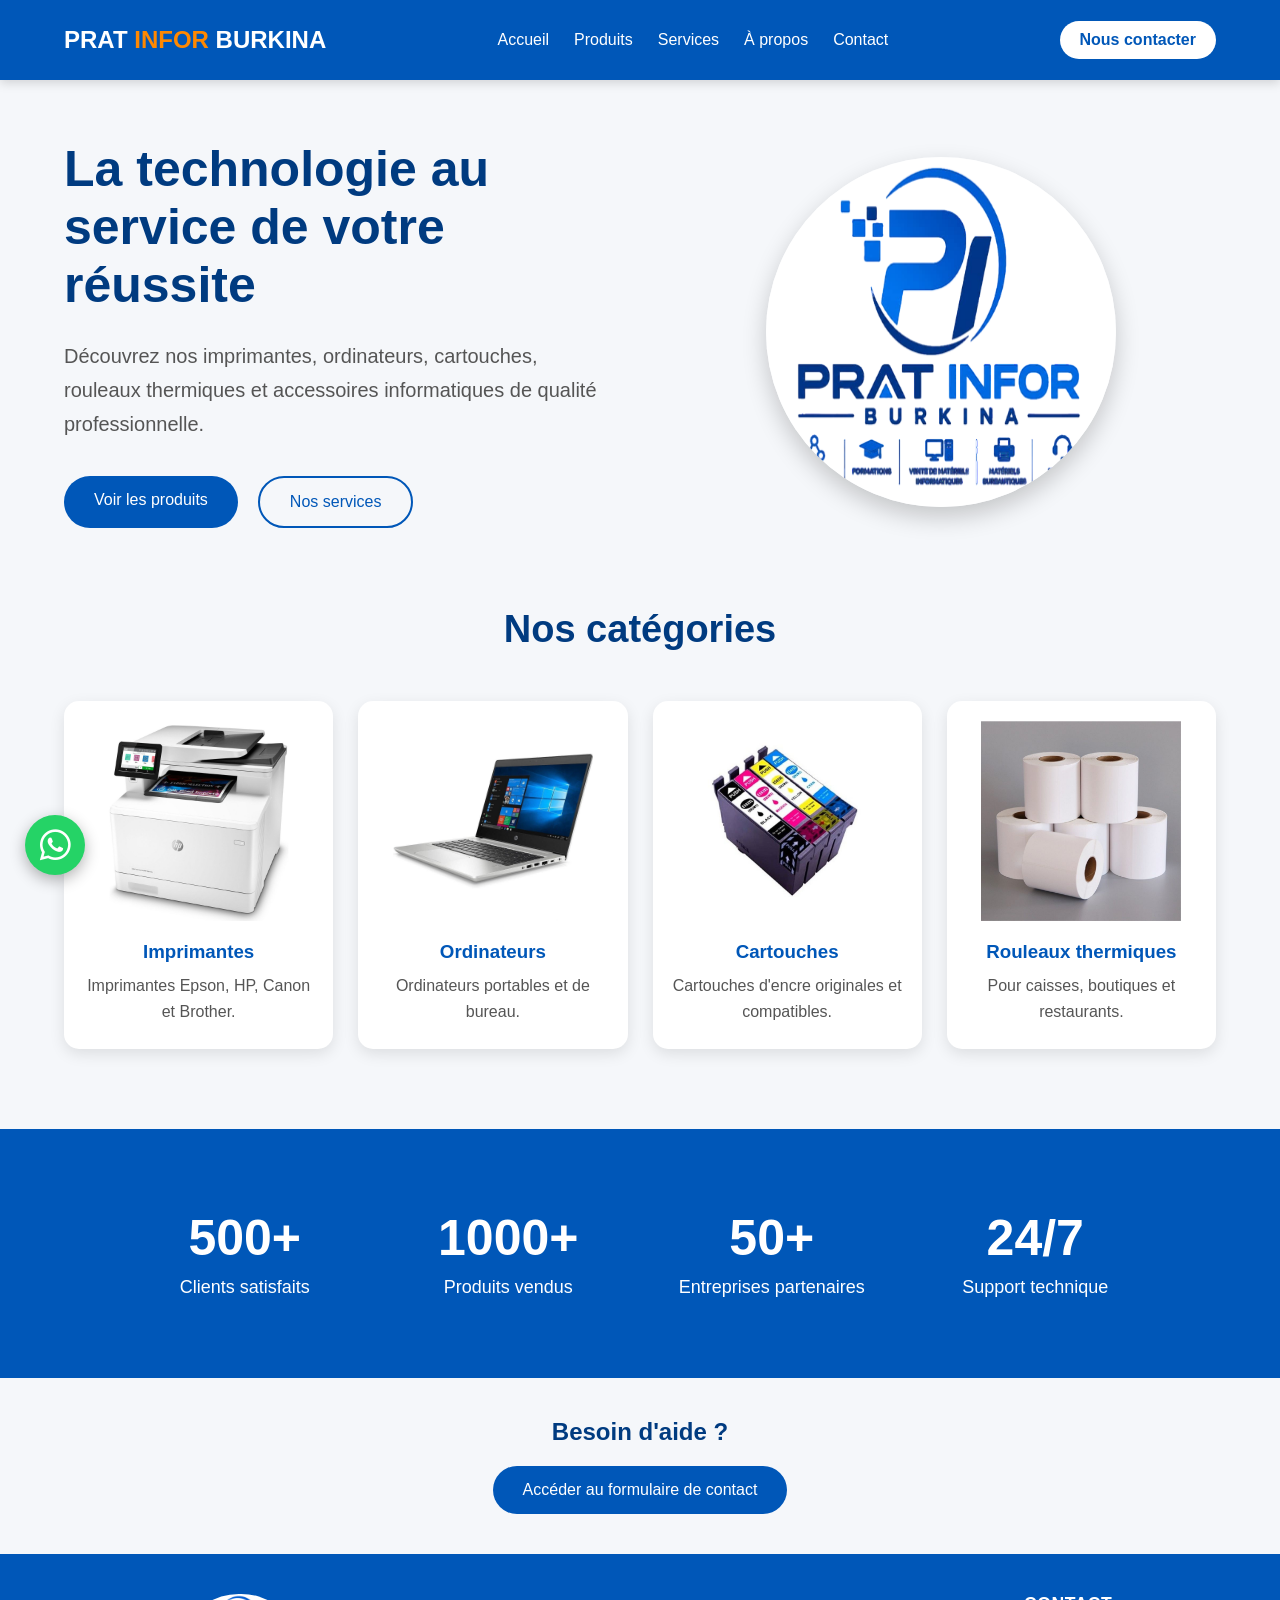
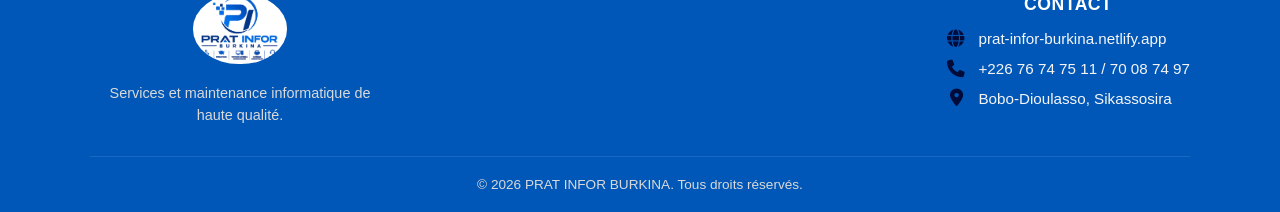
==== index.html @ 9c2aa753 "First commit" ====
<!DOCTYPE html>
<html lang="fr">

<head>
    <meta charset="UTF-8">
    <meta name="viewport" content="width=device-width, initial-scale=1.0">

    <title>PRAT INFOR BURKINA</title>
    <!-- Font Awesome CDN -->
    <link rel="stylesheet" href="https://cdnjs.cloudflare.com/ajax/libs/font-awesome/6.6.0/css/all.min.css">
    <link rel="stylesheet" href="css/style.css">
</head>

<body>

    <!-- Header -->
    <header>
    <nav class="navbar">
        <!-- Bouton Menu Mobile (À GAUCHE) -->
        <button class="menu-btn" id="menuBtn" onclick="toggleMenu()" aria-label="Ouvrir le menu">
            ☰
        </button>

        <!-- Logo -->
        <div class="logo">
            <h2>PRAT <span>INFOR</span> BURKINA</h2>
        </div>

        <!-- Menu de Navigation -->
        <ul class="menu" id="navMenu">
            <li><a href="index.html">Accueil</a></li>
            <li><a href="produits.html">Produits</a></li>
            <li><a href="services.html">Services</a></li>
            <li><a href="apropos.html">À propos</a></li>
            <li><a href="contact.html">Contact</a></li>
        </ul>

        <!-- Bouton Contact (Affiché à droite sur PC) -->
        <a href="contact.html" class="btn-contact">Nous contacter</a>
    </nav>
</header>

    <!-- Bannière -->
    <section class="hero">

        <div class="hero-text">

            <h1>
                La technologie au service de votre réussite
            </h1>

            <p>
                Découvrez nos imprimantes, ordinateurs, cartouches,
                rouleaux thermiques et accessoires informatiques
                de qualité professionnelle.
            </p>

            <div class="hero-buttons">
                <a href="produits.html" class="btn-primary">
                    Voir les produits
                </a>

                <a href="services.html" class="btn-secondary">
                    Nos services
                </a>
            </div>

        </div>

        <div class="hero-image">

            <img src="images/logo.png" alt="logo PRAT INFOR BURKINA" class="logo-image">
        </div>

    </section>

    <!-- Catégories -->
    <section class="categories">

        <h2>Nos catégories</h2>

        <div class="cards">

            <div class="card">
                <img src="images/imprimante.jpg" alt="Imprimante">
                <h3>Imprimantes</h3>
                <p>Imprimantes Epson, HP, Canon et Brother.</p>
            </div>

            <div class="card">
                <img src="images/ordinateur.jpg" alt="Ordinateur">
                <h3>Ordinateurs</h3>
                <p>Ordinateurs portables et de bureau.</p>
            </div>

            <div class="card">
                <img src="images/cartouche.jpg" alt="Cartouche">
                <h3>Cartouches</h3>
                <p>Cartouches d'encre originales et compatibles.</p>
            </div>

            <div class="card">
                <img src="images/rouleau.jpg" alt="Rouleau thermique">
                <h3>Rouleaux thermiques</h3>
                <p>Pour caisses, boutiques et restaurants.</p>
            </div>

        </div>

    </section>

<!-- STATS -->
    <section class="stats">

        <div class="stat-box">
            <h2>500+</h2>
            <p>Clients satisfaits</p>
        </div>

        <div class="stat-box">
            <h2>1000+</h2>
            <p>Produits vendus</p>
        </div>

        <div class="stat-box">
            <h2>50+</h2>
            <p>Entreprises partenaires</p>
        </div>

        <div class="stat-box">
            <h2>24/7</h2>
            <p>Support technique</p>
        </div>

    </section>
    <!-- Marques -->
    <section class="marques">

    </section>

    <!-- Contact Rapide -->
    <section class="contact-section" style="width: 90%; max-width: 800px; margin: 40px auto; text-align: center;">
        <h2 style="color: #003B80; margin-bottom: 20px;">Besoin d'aide ?</h2>
        <a href="contact.html" class="btn-primary" style="display: inline-block;">Accéder au formulaire de contact</a>
    </section>

    <!-- Pied de page -->
    <footer class="site-footer">
  <div class="footer-container">
    
    <!-- Bloc Logo / Marque -->
    <div class="footer-brand">
      <img src="images/logo.png" alt="Logo PRAT INFOR" class="footer-logo">
      <p class="brand-desc">Services et maintenance informatique de haute qualité.</p>
    </div>

    <!-- Bloc Contacts (Bien alignés avec icônes) -->
    <div class="footer-contact">
      <h4>Contact</h4>
      <ul>
        <li>
          <i class="fa-solid fa-globe"></i>
          <a href="https://prat-infor-burkina.netlify.app/" target="_blank">prat-infor-burkina.netlify.app</a>
        </li>
        <li>
          <i class="fa-solid fa-phone"></i>
          <span>+226 76 74 75 11 / 70 08 74 97</span>
        </li>
        <li>
          <i class="fa-solid fa-location-dot"></i>
          <span>Bobo-Dioulasso, Sikassosira</span>
        </li>
      </ul>
    </div>

  </div>

  <!-- Barre du bas (Copyright / Crédits) -->
  <div class="footer-bottom">
    <p>&copy; 2026 PRAT INFOR BURKINA. Tous droits réservés.</p>
  </div>
</footer>
    <button id="topBtn">↑</button>
    <!-- Bouton Flottant WhatsApp -->
    <a href="https://wa.me/22676747511?text=Bonjour%20PRAT%20INFOR%20BURKINA,%20j'aimerais%20avoir%20plus%20d'informations." 
    class="whatsapp-float" 
    target="_blank" 
    aria-label="Contactez-nous sur WhatsApp">
        <i class="fa-brands fa-whatsapp"></i>
    </a>
    <script src="js/script.js"></script>
</body>

</html>
---- css/style.css ----
/* ===================================
   1. RÉINITIALISATION & BASE
====================================== */
* {
    margin: 0;
    padding: 0;
    box-sizing: border-box;
    font-family: Arial, Helvetica, sans-serif;
}

html {
    scroll-behavior: smooth;
}

body {
    background: #f5f7fa;
}

/* ===================================
   2. HEADER & NAVIGATION
====================================== */
header {
    width: 100%;
    background: #0057B8;
    position: fixed;
    top: 0;
    left: 0;
    z-index: 1000;
    box-shadow: 0 3px 10px rgba(0, 0, 0, 0.15);
}

.navbar {
    width: 90%;
    max-width: 1200px;
    margin: auto;
    height: 80px;
    display: flex;
    justify-content: space-between;
    align-items: center;
    position: relative;
}

.logo h2 {
    color: white;
    font-size: 24px;
    white-space: nowrap;
}

.logo span {
    color: #ff8800;
}

.menu {
    display: flex;
    list-style: none;
    gap: 25px;
    margin: 0;
    padding: 0;
}

.menu a {
    color: white;
    text-decoration: none;
    font-size: 16px;
    transition: 0.3s;
}

.menu a:hover {
    color: #0057B8;
    background: #ffffff;
    padding: 10px 20px;
    border-radius: 19px;
    text-decoration: none;
    transition: 0.3s;
}

.btn-contact {
    background: white;
    color: #0057B8;
    padding: 10px 20px;
    border-radius: 30px;
    text-decoration: none;
    font-weight: bold;
    transition: 0.3s;
    white-space: nowrap;
}

.btn-contact:hover {
    transform: scale(1.05);
}

/* Bouton Hamburger (caché sur ordinateur) */
.menu-btn {
    display: none;
    background: transparent;
    border: none;
    color: white;
    font-size: 28px;
    cursor: pointer;
    padding: 5px;
}

/* ===================================
   3. SECTION HERO
====================================== */
.hero {
    width: 90%;
    max-width: 1200px;
    margin: 140px auto 60px;
    display: flex;
    justify-content: space-between;
    align-items: center;
    gap: 50px;
}

.hero-text {
    flex: 1;
}

.hero-text h1 {
    font-size: 50px;
    color: #003B80;
    margin-bottom: 25px;
}

.hero-text p {
    font-size: 20px;
    color: #555;
    line-height: 1.7;
    margin-bottom: 35px;
}

.hero-buttons {
    display: flex;
    gap: 20px;
}

.btn-primary {
    background: #0057B8;
    color: white;
    padding: 15px 30px;
    border-radius: 40px;
    text-decoration: none;
    transition: 0.3s;
}

.btn-primary:hover {
    transform: translateY(-5px);
}

.btn-secondary {
    border: 2px solid #0057B8;
    color: #0057B8;
    padding: 15px 30px;
    border-radius: 40px;
    text-decoration: none;
    transition: 0.3s;
}

.btn-secondary:hover {
    background: #0057B8;
    color: white;
}

.hero-image {
    flex: 1;
    text-align: center;
}

.hero-image img {
    width: 350px;
    height: 350px;
    max-width: 520px; 
    border-radius: 50%;
    box-shadow: 0 10px 25px rgba(0, 0, 0, 0.2);
}

/* ===================================
   4. CATEGORIES
====================================== */
.categories {
    width: 90%;
    max-width: 1200px;
    margin: 80px auto;
    text-align: center;
}

.categories h2 {
    font-size: 38px;
    color: #003B80;
    margin-bottom: 50px;
}

.cards {
    display: grid;
    grid-template-columns: repeat(auto-fit, minmax(250px, 1fr));
    gap: 25px;
}

.card {
    background: #fff;
    border-radius: 15px;
    overflow: hidden;
    box-shadow: 0 5px 15px rgba(0, 0, 0, 0.1);
    transition: 0.3s;
}

.card:hover {
    transform: translateY(-10px);
    box-shadow: 0 15px 30px rgba(0, 0, 0, 0.2);
}

.card img {
    width: 100%;             /* L'image s'adapte à la largeur */
    max-width: 250px;        /* Taille max optimale pour mobile et PC */
    height: 200px;           /* Hauteur fixe bien proportionnée */
    object-fit: contain;     /* Affiche tout le produit sans le couper */
    display: block;
    border-radius: 8px;
    margin: 20px auto 0;     /* Centrage parfait avec un espace en haut */
}

.card h3 {
    color: #0057B8;
    margin: 20px 0 10px;
}

.card p {
    color: #555;
    padding: 0 20px 25px;
    line-height: 1.6;
}

/* ===================================
   5. SERVICES
====================================== */
.services-container {
    width: 90%;
    max-width: 1200px;
    margin: 40px auto;
    display: grid;
    grid-template-columns: repeat(auto-fit, minmax(260px, 1fr));
    gap: 30px;
}

.service-box {
    background: #ffffff;
    padding: 35px 25px;
    border-radius: 18px;
    text-align: center;
    box-shadow: 0 8px 20px rgba(0, 0, 0, 0.06);
    border: 1px solid #eef2f5;
    transition: transform 0.3s ease, box-shadow 0.3s ease, border-color 0.3s ease;
    display: flex;
    flex-direction: column;
    align-items: center;
}

.service-box:hover {
    transform: translateY(-10px);
    box-shadow: 0 15px 30px rgba(0, 87, 184, 0.15);
    border-color: #0057B8;
}

.service-box .icon {
    width: 80px;
    height: 80px;
    margin-bottom: 20px;
    border-radius: 50%;
    background: #eef5ff;
    display: flex;
    align-items: center;
    justify-content: center;
    padding: 15px;
    transition: transform 0.3s ease, background-color 0.3s ease;
}

.service-box:hover .icon {
    transform: scale(1.1);
    background-color: #0057B8;
}

.service-box .icon img {
    width: 150%;
    border-radius: 50%;
    height: 150%;
    object-fit: cover;
    transition: filter 0.3s ease;
}

.service-box h3 {
    color: #003B80;
    font-size: 20px;
    font-weight: 700;
    margin-bottom: 15px;
}

.service-box p {
    color: #666;
    font-size: 15px;
    line-height: 1.6;
}

/* ===================================
   6. PRODUITS
====================================== */
.page-title {
    margin-top: 130px;
    text-align: center;
    padding: 50px 20px;
}

.page-title h1 {
    color: #003B80;
    font-size: 45px;
}

.page-title p {
    margin-top: 15px;
    color: #666;
}

.recherche {
    width: 90%;
    max-width: 700px;
    margin: 40px auto;
}

.recherche input {
    width: 100%;
    padding: 19px;
    border: 2px solid #0057B8;
    border-radius: 50px;
    font-size: 18px;
    outline: none;
}

.produits-grid {
    width: 90%;
    max-width: 1200px;
    margin: 50px auto;
    display: grid;
    grid-template-columns: repeat(auto-fit, minmax(280px, 1fr));
    gap: 30px;
}


/* ===================================
   STYLISATION DES CARACTÉRISTIQUES PRODUITS
====================================== */
.product-card {
    min-height: 380px;
    background: white;
    border-radius: 15px;
    overflow: hidden;
    box-shadow: 0 5px 15px rgba(0, 0, 0, 0.15);
    transition: 0.3s;
    text-align: center;
    padding-bottom: 25px;
    display: flex;
    flex-direction: column;
    align-items: center;
}

.product-card h3 {
    margin: 15px 10px 10px;
    color: #003B80;
    font-size: 20px;
}

/* Liste des caractéristiques */
.caracteristiques {
    list-style: none;
    padding: 0 20px;
    margin: 10px 0 0 0;
    text-align: left;
    width: 100%;
}

.caracteristiques li {
    font-size: 14px;
    color: #444;
    padding: 6px 0;
    border-bottom: 1px dashed #e0e0e0;
    line-height: 1.4;
    position: relative;
    padding-left: 18px;
}

.caracteristiques li:last-child {
    border-bottom: none;
}

/* Icône ou coche avant chaque caractéristique */
.caracteristiques li::before {
    content: "•";
    color: #0057B8;
    font-weight: bold;
    font-size: 18px;
    position: absolute;
    left: 0;
    top: 3px;
}

.caracteristiques li strong {
    color: #003B80;
}

.color-magenta {
    color: #FF00FF; /* Couleur magenta */
    font-size: 0.85em;
    text-transform: uppercase;
    letter-spacing: 0.5px;
}
.color-yellow {
    color: #FFD700; /* Couleur jaune */
    font-size: 0.85em;
    text-transform: uppercase;
    letter-spacing: 0.5px;
}
.color-black {
    color: #000000; /* Couleur noire */
    font-size: 0.85em;
    text-transform: uppercase;
    letter-spacing: 0.5px;
}
.color-cyan {
    color: #00FFFF; /* Couleur cyan */
    font-size: 0.85em;
    text-transform: uppercase;
    letter-spacing: 0.5px;
}
.product-card:hover {
    transform: translateY(-10px);
}

.product-card img {
  max-width: 100%; /* S'adapte à la largeur du conteneur */
  height: 100%; /* Maintient les proportions sans déformer */
  object-fit: contain; /* Évite d'étirer l'image si elle est dans un conteneur fixe */

    /* max-width: 220px;
    height: 200px; */
    /* object-fit: cover; <--- Remplacez 'contain' par 'cover' */
    border-radius: 15px !important;
    margin: 15px auto 0;
    display: block;
}

.product-card h3 {
    margin: 20px 10px 10px;
    color: #003B80;
}

/* ===================================
   8. FORMULAIRE DE CONTACT
====================================== */
.contact {
    width: 90%;
    max-width: 650px;
    margin: 50px auto;
    background: #ffffff;
    padding: 40px 30px;
    border-radius: 20px;
    box-shadow: 0 10px 25px rgba(0, 0, 0, 0.08);
}

.contact h2 {
    text-align: center;
    color: #003B80;
    font-size: 32px;
    margin-bottom: 30px;
}

#contactForm {
    display: flex;
    flex-direction: column;
    gap: 20px;
}

#contactForm input,
#contactForm textarea {
    width: 100%;
    padding: 16px 20px;
    border: 2px solid #e1e8ed;
    border-radius: 12px;
    font-size: 16px;
    color: #333;
    outline: none;
    transition: border-color 0.3s ease, box-shadow 0.3s ease;
    background-color: #fafbfc;
}

#contactForm textarea {
    resize: vertical;
    min-height: 140px;
}

#contactForm input:focus,
#contactForm textarea:focus {
    border-color: #0057B8;
    background-color: #ffffff;
    box-shadow: 0 0 8px rgba(0, 87, 184, 0.2);
}

#contactForm button[type="submit"] {
    background-color: #25D366;
    color: #ffffff;
    border: none;
    padding: 16px;
    border-radius: 30px;
    font-size: 18px;
    font-weight: bold;
    cursor: pointer;
    transition: background-color 0.3s ease, transform 0.2s ease, box-shadow 0.3s ease;
    display: flex;
    align-items: center;
    justify-content: center;
    gap: 10px;
    box-shadow: 0 5px 15px rgba(37, 211, 102, 0.3);
}

#contactForm button[type="submit"]:hover {
    background-color: #1eb954;
    transform: translateY(-2px);
    box-shadow: 0 8px 20px rgba(37, 211, 102, 0.4);
}

#contactForm button[type="submit"]:active {
    transform: translateY(0);
}

/* ===================================
   9. STATISTIQUES & FOOTER
====================================== */
.stats {
    background: #0057B8;
    color: white;
    display: grid;
    grid-template-columns: repeat(auto-fit, minmax(220px, 1fr));
    gap: 30px;
    padding: 80px 10%;
    text-align: center;
}

.stat-box h2 {
    font-size: 50px;
    margin-bottom: 10px;
}

.stat-box p {
    font-size: 18px;
}

footer {
    background: #003B80;
    color: white;
    text-align: center;
    padding: 50px 20px;
}

.footer-content h2 {
    margin-bottom: 15px;
}

.footer-content p {
    margin: 10px 0;
    color: #ddd;
}

/* ===================================
   10. BOUTONS FLOTTANTS
====================================== */
#topBtn {
    position: fixed;
    right: 25px;
    bottom: 25px;
    width: 55px;
    height: 55px;
    border: none;
    border-radius: 50%;
    background: #0057B8;
    color: white;
    font-size: 24px;
    cursor: pointer;
    display: none;
    box-shadow: 0 5px 15px rgba(0, 0, 0, 0.3);
    transition: 0.3s;
}

#topBtn:hover {
    transform: scale(1.1);
}

.whatsapp-float {
    position: fixed;
    bottom: 25px;
    left: 25px;
    background-color: #25D366;
    color: #FFF;
    width: 60px;
    height: 60px;
    border-radius: 50px;
    text-align: center;
    font-size: 35px;
    box-shadow: 0 5px 15px rgba(0, 0, 0, 0.3);
    z-index: 1000;
    display: flex;
    align-items: center;
    justify-content: center;
    text-decoration: none;
    transition: transform 0.3s ease, background-color 0.3s ease;
}

.whatsapp-float:hover {
    transform: scale(1.1);
    background-color: #1eb954;
}

.btn-whatsapp-commande {
    background-color: #25D366;
    color: white;
    border: none;
    padding: 15px 30px;
    font-size: 18px;
    font-weight: bold;
    border-radius: 30px;
    cursor: pointer;
    transition: background 0.3s ease, transform 0.2s ease;
    display: inline-flex;
    align-items: center;
    gap: 10px;
}

.btn-whatsapp-commande:hover {
    background-color: #1eb954;
    transform: translateY(-3px);
}

/* ===================================
   11. MEDIA QUERIES (MOBILE & TABLETTE)
====================================== */
@media (max-width: 768px) {
    /* Navbar & Header */
    .navbar {
        height: 70px;
    }

    .menu-btn {
        display: block;
        order: 1;
    }

    .logo {
        order: 2;
    }

    .logo h2 {
        font-size: 20px;
    }

    .btn-contact {
        display: none;
    }

    .menu {
        display: none;
        flex-direction: column;
        position: absolute;
        top: 100%;
        left: 0;
        width: 100%;
        background-color: #0057B8;
        padding: 20px 0;
        gap: 15px;
        text-align: center;
        box-shadow: 0 10px 15px rgba(0, 0, 0, 0.2);
    }

    .menu.active {
        display: flex;
    }

    .menu li {
        width: 100%;
    }

    .menu a {
        display: block;
        padding: 10px 0;
        font-size: 18px;
        border-bottom: 1px solid rgba(255, 255, 255, 0.1);
    }

    /* Hero */
    .hero {
        flex-direction: column-reverse;
        margin-top: 100px;
        text-align: center;
        gap: 30px;
    }

    .hero-text h1 {
        font-size: 28px;
    }

    .hero-text p {
        font-size: 16px;
    }

    .hero-buttons {
        justify-content: center;
        flex-direction: column;
        gap: 12px;
    }

    .hero-image img {
        max-width: 100%;
    }

    /* Layouts en grilles */
    .cards, 
    .services-container, 
    .produits-grid {
        grid-template-columns: 1fr !important;
        padding: 0 10px;
    }

    .service-box {
        padding: 25px 20px;
    }

    /* Conteneurs et formulaires */
    .contact, 
    .panier, 
    .apropos-details {
        width: 95% !important;
        padding: 20px 15px !important;
    }

    .article-panier {
        flex-direction: column;
        text-align: center;
        gap: 10px;
    }

    .page-title {
        margin-top: 90px;
    }

    /* Statistiques */
    .stats {
        grid-template-columns: 1fr 1fr;
        padding: 40px 20px;
        gap: 20px;
    }

    .stat-box h2 {
        font-size: 32px;
    }
}

@media (max-width: 600px) {
    .contact {
        padding: 25px 20px;
    }
    
    #contactForm button[type="submit"] {
        font-size: 16px;
    }
}

/* Style général du Footer */
.site-footer {
  background-color: #0057B8; /* Bleu nuit corporate */
  color: #FFFFFF;
  padding: 40px 20px 20px 20px;
  font-family: 'Poppins', sans-serif;
}

/* Alignement principal : Colonnes côte à côte */
.footer-container {
  max-width: 1100px;
  margin: 0 auto;
  display: flex;
  justify-content: space-between; /* Espace équilibré entre les blocs */
  align-items: flex-start;        /* Alignés par le haut */
  flex-wrap: wrap;                 /* Adaptatif sur mobile */
  gap: 30px;
}

/* Bloc Logo */
.footer-brand {
  max-width: 300px;
}

.footer-logo {
  max-height: 70px;
  margin-bottom: 15px;
  border-radius: 49%;
}

.brand-desc {
  color: #D9D9D9;
  font-size: 0.9rem;
  line-height: 1.5;
}

/* Titre des sections */
.footer-contact h4 {
  color: #FFFFFF;
  font-size: 1.1rem;
  margin-bottom: 15px;
  text-transform: uppercase;
  letter-spacing: 0.5px;
}

/* Alignement parfait de la liste de contact (Icône + Texte) */
.footer-contact ul {
  list-style: none;
  padding: 0;
  margin: 0;
}

.footer-contact li {
  display: flex;             /* Alignement sur une ligne */
  align-items: center;       /* Alignement vertical centré icône/texte */
  gap: 12px;                 /* Espace fixe entre l'icône et le texte */
  margin-bottom: 12px;
  color: #F5F5F5;
  font-size: 0.95rem;
}

.footer-contact i {
  color: #010b3a;            /* Couleur bleu tech pour les icônes */
  width: 20px;               /* Largeur fixe pour aligner parfaitement tous les textes */
  text-align: center;
  font-size: 1.1rem;
}

.footer-contact a {
  color: #F5F5F5;
  text-decoration: none;
  transition: color 0.3s ease;
}

.footer-contact a:hover {
  color: #010b3a;
}

/* Ligne inférieure de Copyright */
.footer-bottom {
  max-width: 1100px;
  margin: 30px auto 0 auto;
  padding-top: 20px;
  border-top: 1px solid rgba(255, 255, 255, 0.1);
  text-align: center;
  color: #D9D9D9;
  font-size: 0.85rem;
}

.btn-whatsapp {
  display: inline-block;
  background-color: #25D366; /* Couleur verte officielle WhatsApp */
  color: #FFFFFF;
  font-weight: bold;
  padding: 12px 24px;
  border-radius: 25px;
  text-decoration: none;
  font-family: Arial, sans-serif;
  box-shadow: 0 4px 6px rgba(0, 0, 0, 0.1);
  transition: background-color 0.3s ease, transform 0.2s ease;
}

.btn-whatsapp:hover {
  background-color: #128C7E; /* Vert plus foncé au survol */
  transform: translateY(-2px);
}

/* Adaptabilité pour écrans mobiles */
@media (max-width: 768px) {
  .footer-container {
    flex-direction: column;
    align-items: center;
    text-align: center;
  }
  
  .footer-contact li {
    justify-content: center; /* Centre le contenu sur téléphone */
  }
}

.fa-circle-plus{
    font-size: 19px;
    color: #25D366;
}

.fa-delete-left{
    font-size: 19px;         /* Taille de l'icône */
    color: #f30000;          /* Couleur (rouge) */
    cursor: pointer;
}
.fa-minus{
    font-size: 19px;
    cursor: pointer;
    color: rgb(255, 0, 0);
}

/* Alignement de la section de filtrage et recherche */
.recherche {
    display: flex;
    flex-direction: column;
    gap: 15px;
    width: 90%;
    max-width: 800px;
    margin: 30px auto;
}

.filter-container {
    display: flex;
    gap: 15px;
}

.filter-container select {
    flex: 1;
    padding: 12px 20px;
    border: 2px solid #0057B8;
    border-radius: 30px;
    font-size: 16px;
    background-color: white;
    color: #333;
    outline: none;
    cursor: pointer;
}

/* Version Mobile */
@media (max-width: 600px) {
    .filter-container {
        flex-direction: column;
    }
}
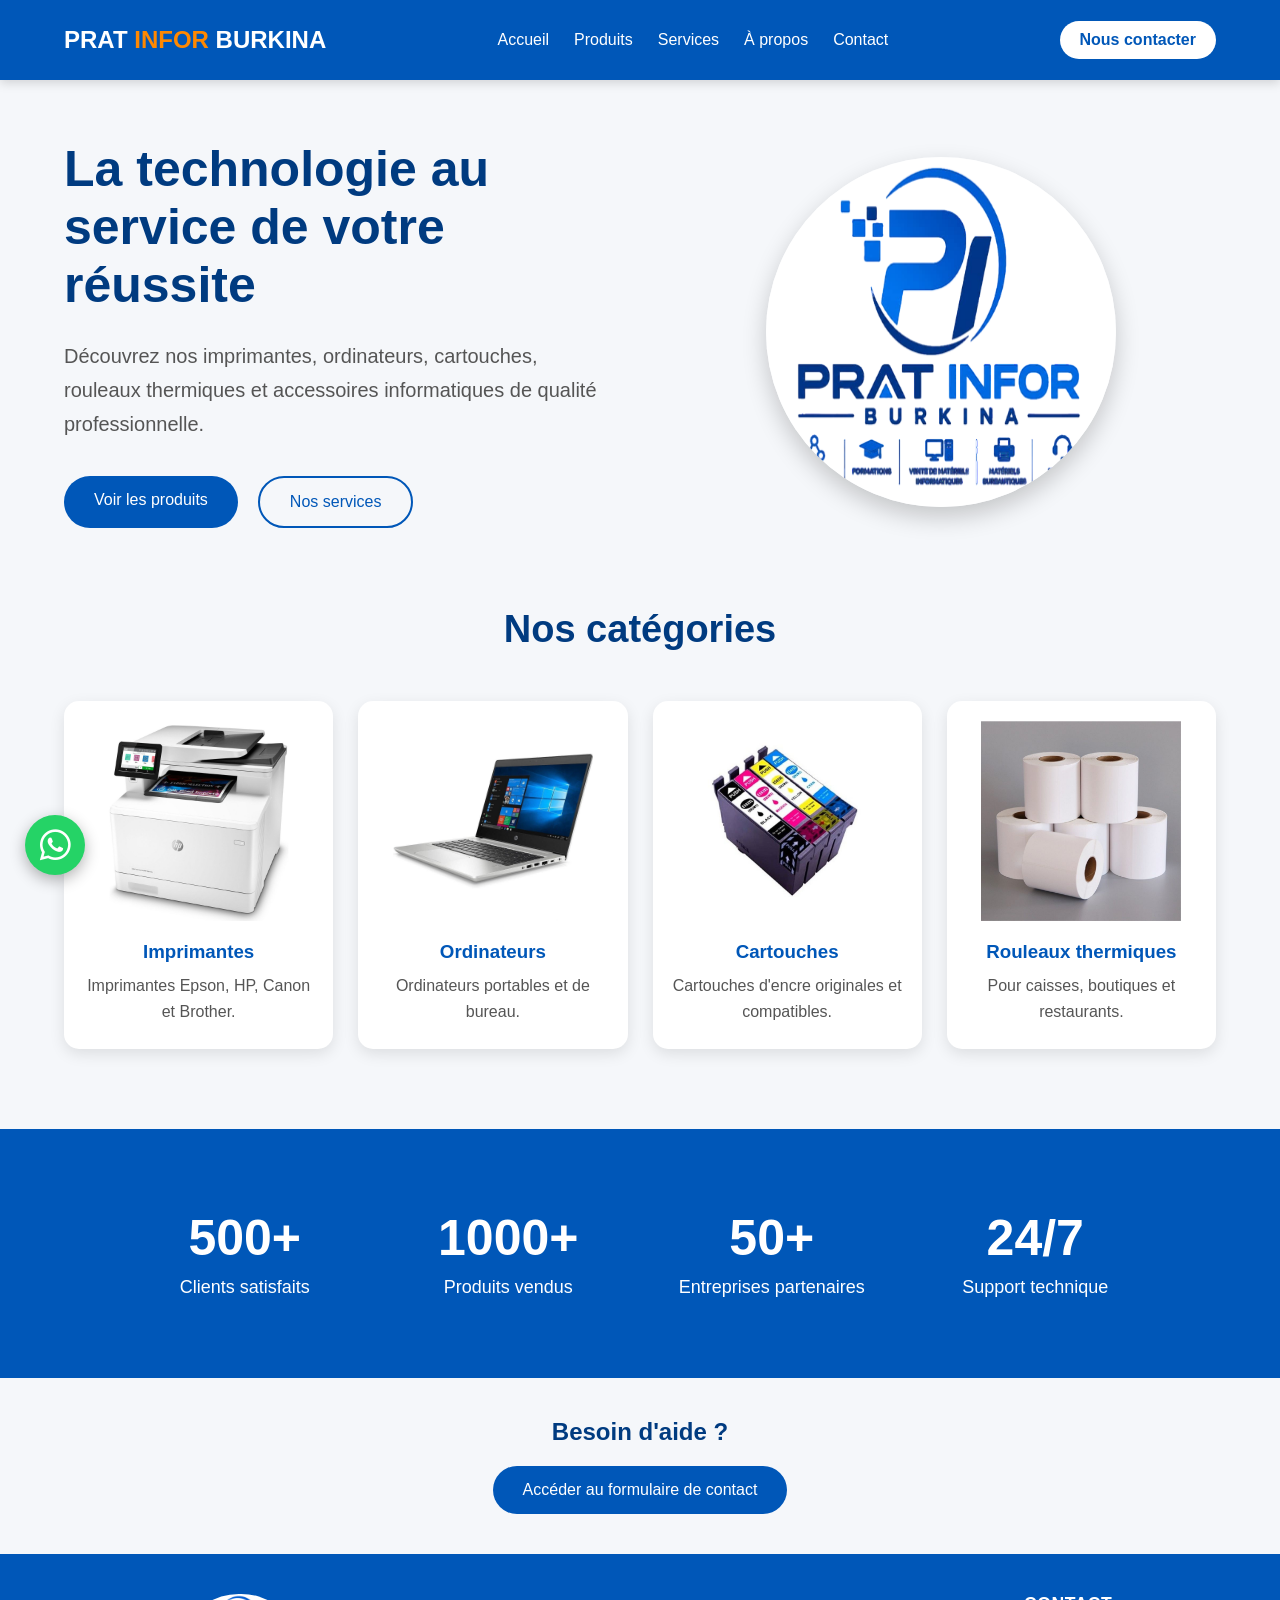
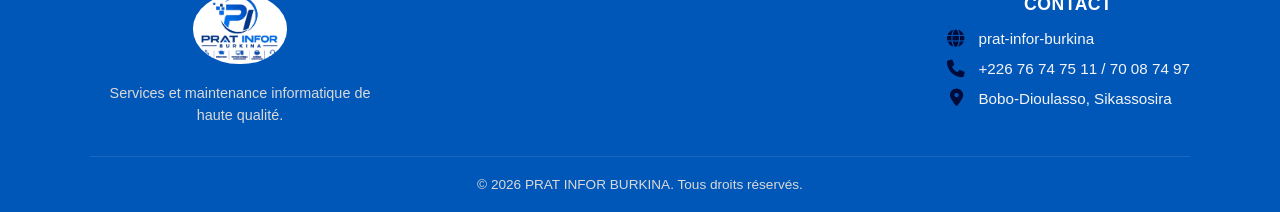
==== commit cf05790d: "Publication du projet PIB" ====
--- a/index.html
+++ b/index.html
@@ -160,7 +160,7 @@
       <ul>
         <li>
           <i class="fa-solid fa-globe"></i>
-          <a href="https://prat-infor-burkina.netlify.app/" target="_blank">prat-infor-burkina.netlify.app</a>
+          <a href="https://genimilitairefabrice18-spec.github.io/PIB/" target="_blank">prat-infor-burkina</a>
         </li>
         <li>
           <i class="fa-solid fa-phone"></i>
--- a/css/style.css
+++ b/css/style.css
@@ -435,9 +435,9 @@
 }
 
 .product-card img {
-  max-width: 100%; /* S'adapte à la largeur du conteneur */
-  height: 100%; /* Maintient les proportions sans déformer */
-  object-fit: contain; /* Évite d'étirer l'image si elle est dans un conteneur fixe */
+  max-width: 88%; /* S'adapte à la largeur du conteneur */
+  height: 87%; /* Maintient les proportions sans déformer */
+  object-fit: cover; /* Évite d'étirer l'image si elle est dans un conteneur fixe */
 
     /* max-width: 220px;
     height: 200px; */
@@ -453,7 +453,7 @@
 }
 
 /* ===================================
-   8. FORMULAIRE DE CONTACT
+8. FORMULAIRE DE CONTACT
 ====================================== */
 .contact {
     width: 90%;
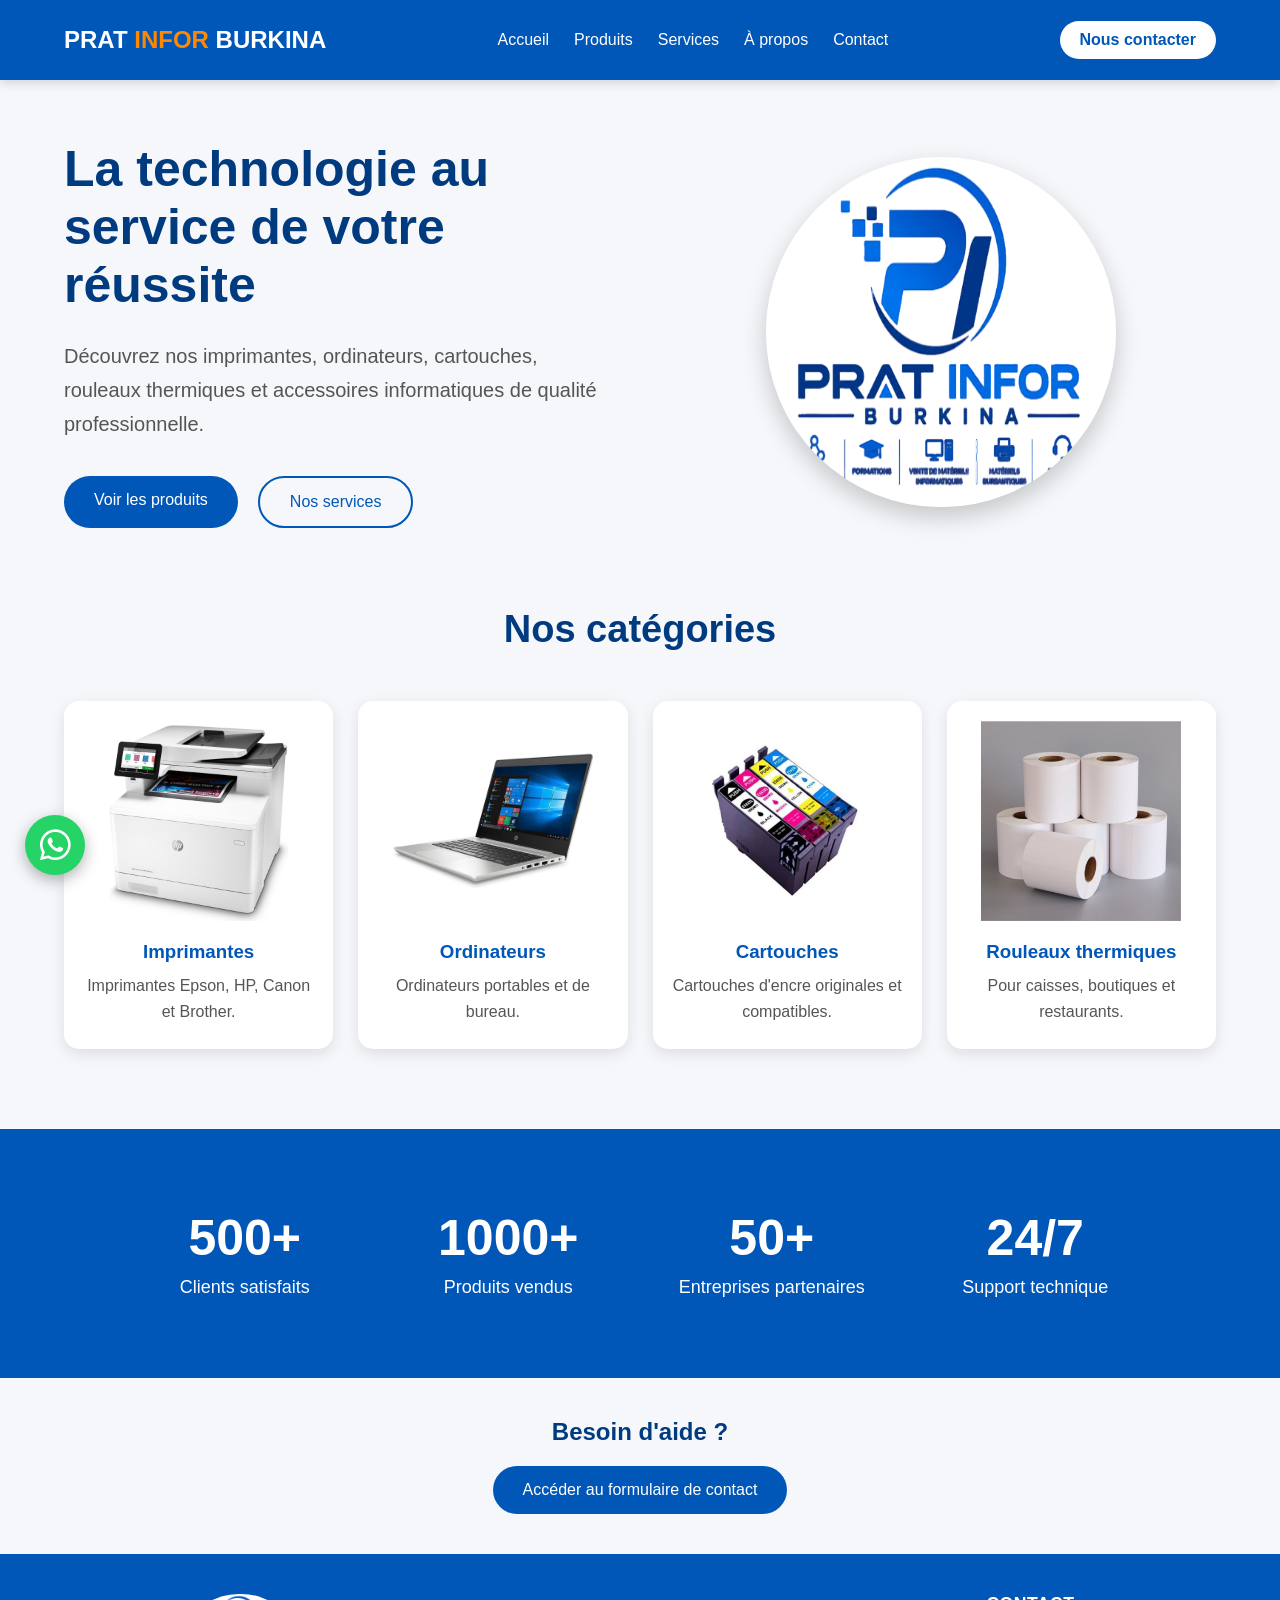
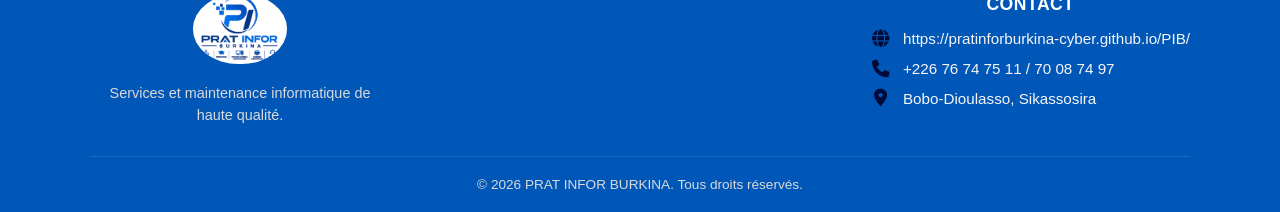
==== commit 67bfe804: "Mes modification" ====
--- a/index.html
+++ b/index.html
@@ -160,7 +160,7 @@
       <ul>
         <li>
           <i class="fa-solid fa-globe"></i>
-          <a href="https://genimilitairefabrice18-spec.github.io/PIB/" target="_blank">prat-infor-burkina</a>
+          <a href="https://pratinforburkina-cyber.github.io/PIB/" target="_blank">https://pratinforburkina-cyber.github.io/PIB/</a>
         </li>
         <li>
           <i class="fa-solid fa-phone"></i>
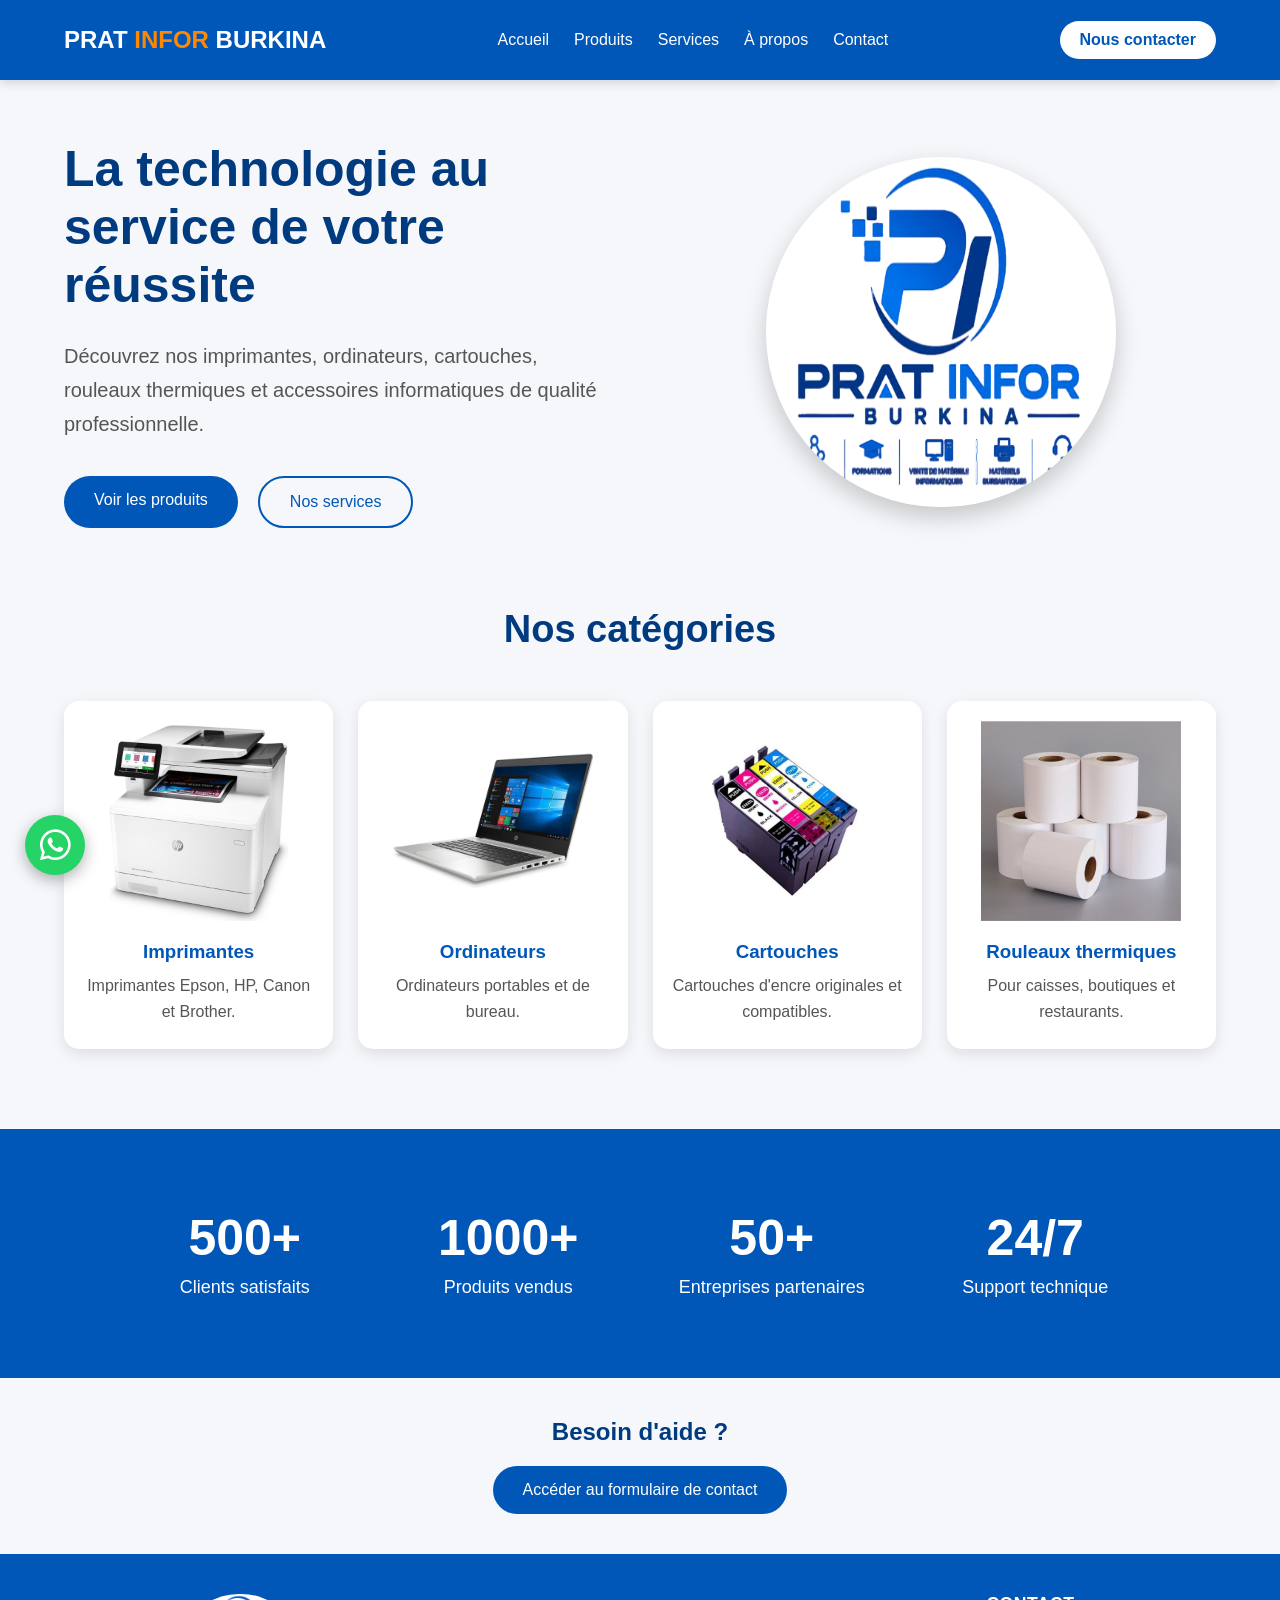
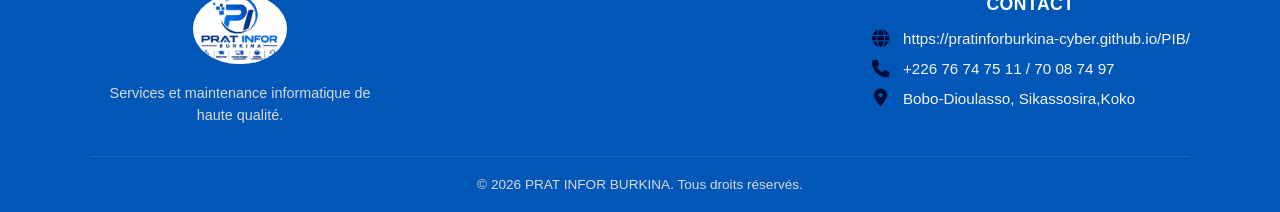
==== commit 96ff20df: "ajout de koko" ====
--- a/index.html
+++ b/index.html
@@ -168,7 +168,7 @@
         </li>
         <li>
           <i class="fa-solid fa-location-dot"></i>
-          <span>Bobo-Dioulasso, Sikassosira</span>
+          <span>Bobo-Dioulasso, Sikassosira,Koko</span>
         </li>
       </ul>
     </div>
